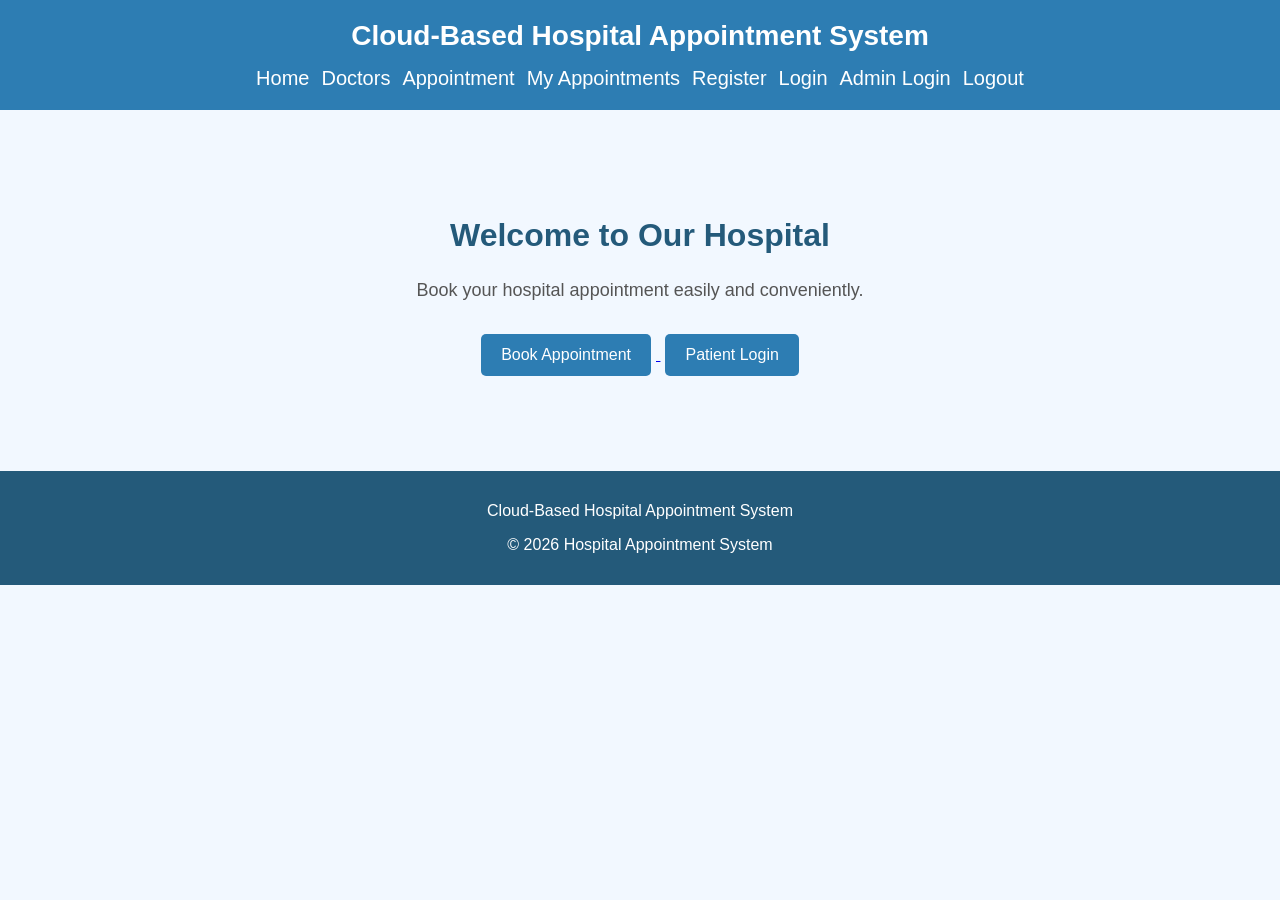
==== index.html @ bdd80bb7 "Add files via upload" ====
<!DOCTYPE html>
<html>

<head>
    <title>Hospital Appointment System</title>
    <link rel="stylesheet" href="/static/style.css">
</head>

<body>

<header>

    <h1>Cloud-Based Hospital Appointment System </h1>

    <nav>

        <a href="/index.html">Home</a>

        <a href="/doctors.html">
            Doctors
        </a>

        <a href="/appointment.html">
            Appointment
        </a>

        <a href="/my_appointments">
            My Appointments
        </a>

        <a href="/register.html">
            Register
        </a>

        <a href="/login.html">
            Login
        </a>

        <a href="/admin_login.html">
            Admin Login
        </a>

        <a href="/logout">
            Logout
        </a>

    </nav>

</header>

<main>

    <h2>Welcome to Our Hospital</h2>

    <p>
        Book your hospital appointment easily and conveniently.
    </p>

    <a href="/appointment.html">
        <button>Book Appointment</button>
    </a>

    <a href="/login.html">
        <button>Patient Login</button>
    </a>

</main>

<footer>

    <p>Cloud-Based Hospital Appointment System</p>

    <p>© 2026 Hospital Appointment System</p>

</footer>

</body>

</html>
---- static/style.css ----
body {
    margin: 0;
    font-family: Arial, sans-serif;
    background-color: #f2f8ff;
}

header {
    background-color: #2d7db3;
    color: white;
    padding: 20px;
    text-align: center;
}

header h1 {
    margin: 0;
    font-size: 28px;
}

nav {
    display: flex;
    justify-content: center;
    gap: 12px;
    flex-wrap: nowrap;
}

nav a {
    text-decoration: none;
    white-space: nowrap;
    font-size: 20px;
}





main {
    text-align: center;
    padding: 80px 20px;
}

main h2 {
    font-size: 32px;
    color: #245a7a;
}

main p {
    font-size: 18px;
    color: #555;
}

button {
    padding: 12px 20px;
    margin: 15px 5px;
    border: none;
    border-radius: 5px;
    background-color: #2d7db3;
    color: white;
    font-size: 16px;
    cursor: pointer;
}

footer {
    background-color: #245a7a;
    color: white;
    text-align: center;
    padding: 15px;
}

table {
    margin: 20px auto;
    border-collapse: collapse;
    background-color: white;
}

th, td {
    border: 1px solid #ccc;
    padding: 10px 20px;
}

th {
    background-color: #2d7db3;
    color: white;
}

header nav a {
    color: white;
}

header nav {
    margin-top: 15px;
}
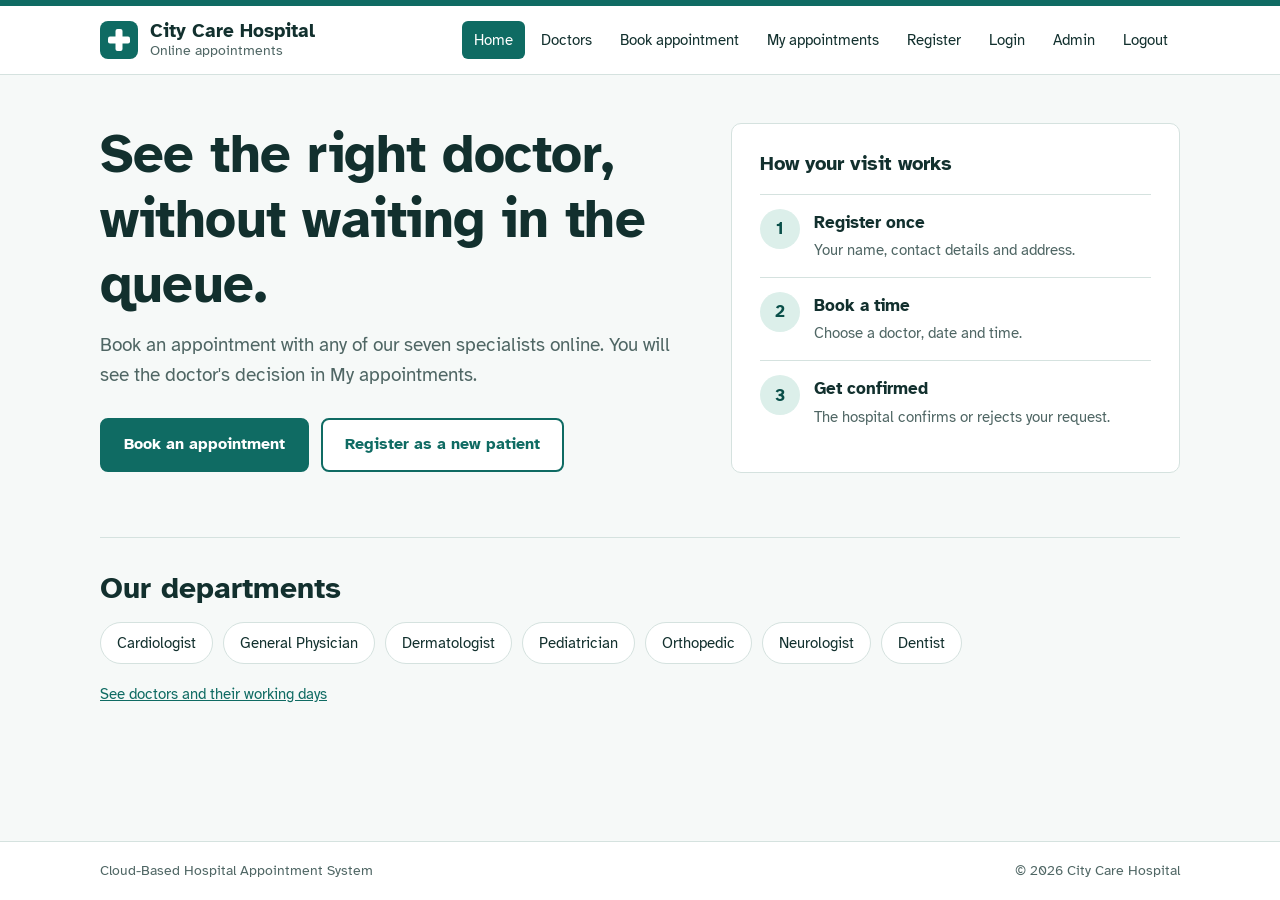
==== commit ff92d9b5: "Add files via upload" ====
--- a/index.html
+++ b/index.html
@@ -1,79 +1,78 @@
-<!DOCTYPE html>
-<html>
-
-<head>
-    <title>Hospital Appointment System</title>
-    <link rel="stylesheet" href="/static/style.css">
-</head>
-
-<body>
-
-<header>
-
-    <h1>Cloud-Based Hospital Appointment System </h1>
-
-    <nav>
-
-        <a href="/index.html">Home</a>
-
-        <a href="/doctors.html">
-            Doctors
-        </a>
-
-        <a href="/appointment.html">
-            Appointment
-        </a>
-
-        <a href="/my_appointments">
-            My Appointments
-        </a>
-
-        <a href="/register.html">
-            Register
-        </a>
-
-        <a href="/login.html">
-            Login
-        </a>
-
-        <a href="/admin_login.html">
-            Admin Login
-        </a>
-
-        <a href="/logout">
-            Logout
-        </a>
-
-    </nav>
-
-</header>
-
-<main>
-
-    <h2>Welcome to Our Hospital</h2>
-
-    <p>
-        Book your hospital appointment easily and conveniently.
-    </p>
-
-    <a href="/appointment.html">
-        <button>Book Appointment</button>
-    </a>
-
-    <a href="/login.html">
-        <button>Patient Login</button>
-    </a>
-
-</main>
-
-<footer>
-
-    <p>Cloud-Based Hospital Appointment System</p>
-
-    <p>© 2026 Hospital Appointment System</p>
-
-</footer>
-
-</body>
-
-</html>+<!DOCTYPE html>
+<html lang="en">
+<head>
+    <meta charset="utf-8">
+    <meta name="viewport" content="width=device-width, initial-scale=1">
+    <title>Home | City Care Hospital</title>
+    <link rel="preconnect" href="https://fonts.googleapis.com">
+    <link rel="preconnect" href="https://fonts.gstatic.com" crossorigin>
+    <link href="https://fonts.googleapis.com/css2?family=Atkinson+Hyperlegible:wght@400;700&display=swap" rel="stylesheet">
+    <link rel="stylesheet" href="/static/style.css">
+</head>
+<body>
+
+<header class="site-header">
+    <div class="inner">
+        <a class="brand" href="/index.html">
+            <span class="cross" aria-hidden="true"></span>
+            <span>City Care Hospital<small>Online appointments</small></span>
+        </a>
+        <nav aria-label="Main">
+            <a href="/index.html" class="active" aria-current="page">Home</a>
+            <a href="/doctors.html">Doctors</a>
+            <a href="/appointment.html">Book appointment</a>
+            <a href="/my_appointments">My appointments</a>
+            <a href="/register.html">Register</a>
+            <a href="/login.html">Login</a>
+            <a href="/admin_login.html">Admin</a>
+            <a href="/logout">Logout</a>
+        </nav>
+    </div>
+</header>
+
+<main>
+
+    <section class="hero">
+        <div>
+            <h1>See the right doctor, without waiting in the queue.</h1>
+            <p class="lead">Book an appointment with any of our seven specialists online. You will see the doctor's decision in My appointments.</p>
+            <div class="actions">
+                <a class="btn" href="/appointment.html">Book an appointment</a>
+                <a class="btn secondary" href="/register.html">Register as a new patient</a>
+            </div>
+        </div>
+
+        <div class="visit-steps">
+            <h3>How your visit works</h3>
+            <ol>
+            <li><div><strong>Register once</strong><span>Your name, contact details and address.</span></div></li>
+            <li><div><strong>Book a time</strong><span>Choose a doctor, date and time.</span></div></li>
+            <li><div><strong>Get confirmed</strong><span>The hospital confirms or rejects your request.</span></div></li>
+            </ol>
+        </div>
+    </section>
+
+    <section class="departments">
+        <h2>Our departments</h2>
+        <ul>
+            <li>Cardiologist</li>
+            <li>General Physician</li>
+            <li>Dermatologist</li>
+            <li>Pediatrician</li>
+            <li>Orthopedic</li>
+            <li>Neurologist</li>
+            <li>Dentist</li>
+        </ul>
+        <p class="form-note"><a href="/doctors.html">See doctors and their working days</a></p>
+    </section>
+</main>
+
+<footer>
+    <div class="inner">
+        <p>Cloud-Based Hospital Appointment System</p>
+        <p>&copy; 2026 City Care Hospital</p>
+    </div>
+</footer>
+
+</body>
+</html>
--- a/static/style.css
+++ b/static/style.css
@@ -1,91 +1,439 @@
-body {
-    margin: 0;
-    font-family: Arial, sans-serif;
-    background-color: #f2f8ff;
-}
-
-header {
-    background-color: #2d7db3;
-    color: white;
-    padding: 20px;
-    text-align: center;
-}
-
-header h1 {
-    margin: 0;
-    font-size: 28px;
-}
-
-nav {
-    display: flex;
-    justify-content: center;
-    gap: 12px;
-    flex-wrap: nowrap;
-}
-
-nav a {
-    text-decoration: none;
-    white-space: nowrap;
-    font-size: 20px;
-}
-
-
-
-
-
-main {
-    text-align: center;
-    padding: 80px 20px;
-}
-
-main h2 {
-    font-size: 32px;
-    color: #245a7a;
-}
-
-main p {
-    font-size: 18px;
-    color: #555;
-}
-
-button {
-    padding: 12px 20px;
-    margin: 15px 5px;
-    border: none;
-    border-radius: 5px;
-    background-color: #2d7db3;
-    color: white;
-    font-size: 16px;
-    cursor: pointer;
-}
-
-footer {
-    background-color: #245a7a;
-    color: white;
-    text-align: center;
-    padding: 15px;
-}
-
-table {
-    margin: 20px auto;
-    border-collapse: collapse;
-    background-color: white;
-}
-
-th, td {
-    border: 1px solid #ccc;
-    padding: 10px 20px;
-}
-
-th {
-    background-color: #2d7db3;
-    color: white;
-}
-
-header nav a {
-    color: white;
-}
-
-header nav {
-    margin-top: 15px;
-}+/* Cloud Hospital Appointment System
+   Look: hospital wayfinding signage. Deep teal, clean white, very legible type. */
+
+:root {
+    --ink: #12302e;        /* main text */
+    --teal: #0f6b63;       /* brand / buttons */
+    --teal-dark: #0a4f49;
+    --mint: #dcefea;       /* soft tint */
+    --paper: #f6f9f8;      /* page background */
+    --line: #d5e2df;       /* borders */
+    --muted: #4f6664;      /* secondary text */
+    --pending: #9a6400;
+    --pending-bg: #fdf1d6;
+    --ok: #17673a;
+    --ok-bg: #dcf3e4;
+    --no: #a3321d;
+    --no-bg: #fbe3dc;
+    --radius: 10px;
+}
+
+* { box-sizing: border-box; }
+
+html { -webkit-text-size-adjust: 100%; }
+
+body {
+    margin: 0;
+    font-family: "Atkinson Hyperlegible", system-ui, sans-serif;
+    font-size: 17px;
+    line-height: 1.6;
+    color: var(--ink);
+    background: var(--paper);
+    min-height: 100vh;
+    display: flex;
+    flex-direction: column;
+}
+
+a { color: var(--teal); }
+
+:focus-visible {
+    outline: 3px solid #f2b134;
+    outline-offset: 2px;
+}
+
+/* ---------- Header ---------- */
+
+.site-header {
+    background: #fff;
+    border-top: 6px solid var(--teal);
+    border-bottom: 1px solid var(--line);
+}
+
+.site-header .inner {
+    max-width: 1120px;
+    margin: 0 auto;
+    padding: 14px 20px;
+    display: flex;
+    align-items: center;
+    justify-content: space-between;
+    gap: 16px;
+    flex-wrap: wrap;
+}
+
+.brand {
+    display: flex;
+    align-items: center;
+    gap: 12px;
+    text-decoration: none;
+    color: var(--ink);
+    font-weight: 700;
+    font-size: 19px;
+    line-height: 1.2;
+}
+
+.brand small {
+    display: block;
+    font-weight: 400;
+    font-size: 14px;
+    color: var(--muted);
+}
+
+/* Medical cross mark */
+.cross {
+    width: 38px;
+    height: 38px;
+    flex: none;
+    background: var(--teal);
+    border-radius: 8px;
+    position: relative;
+}
+.cross::before,
+.cross::after {
+    content: "";
+    position: absolute;
+    background: #fff;
+    border-radius: 2px;
+    left: 50%;
+    top: 50%;
+    transform: translate(-50%, -50%);
+}
+.cross::before { width: 22px; height: 7px; }
+.cross::after  { width: 7px; height: 22px; }
+
+nav {
+    display: flex;
+    flex-wrap: wrap;
+    gap: 4px;
+}
+
+nav a {
+    text-decoration: none;
+    color: var(--ink);
+    font-size: 15px;
+    padding: 7px 12px;
+    border-radius: 6px;
+    white-space: nowrap;
+}
+
+nav a:hover { background: var(--mint); }
+
+nav a.active {
+    background: var(--teal);
+    color: #fff;
+}
+
+/* ---------- Layout ---------- */
+
+main {
+    flex: 1;
+    width: 100%;
+    max-width: 1120px;
+    margin: 0 auto;
+    padding: 48px 20px 64px;
+}
+
+h1, h2, h3 { line-height: 1.2; margin: 0 0 12px; }
+
+h1 { font-size: clamp(34px, 5vw, 54px); letter-spacing: -0.5px; }
+h2 { font-size: 30px; }
+h3 { font-size: 20px; }
+
+.lead {
+    font-size: 19px;
+    color: var(--muted);
+    max-width: 34em;
+    margin: 0 0 28px;
+}
+
+.page-title { margin-bottom: 28px; }
+.page-title p { color: var(--muted); margin: 0; max-width: 40em; }
+
+/* ---------- Home hero ---------- */
+
+.hero {
+    display: grid;
+    grid-template-columns: 1.3fr 1fr;
+    gap: 48px;
+    align-items: center;
+}
+
+.visit-steps {
+    background: #fff;
+    border: 1px solid var(--line);
+    border-radius: var(--radius);
+    padding: 28px;
+}
+
+.visit-steps ol {
+    list-style: none;
+    margin: 0;
+    padding: 0;
+    counter-reset: step;
+}
+
+.visit-steps h3 { margin-bottom: 18px; }
+
+.visit-steps li {
+    counter-increment: step;
+    display: grid;
+    grid-template-columns: 40px 1fr;
+    gap: 14px;
+    padding: 14px 0;
+    border-top: 1px solid var(--line);
+}
+
+.visit-steps li::before {
+    content: counter(step);
+    width: 40px;
+    height: 40px;
+    border-radius: 50%;
+    background: var(--mint);
+    color: var(--teal-dark);
+    font-weight: 700;
+    display: grid;
+    place-items: center;
+}
+
+.visit-steps strong { display: block; }
+.visit-steps span { color: var(--muted); font-size: 15px; }
+
+.departments {
+    margin-top: 64px;
+    padding-top: 32px;
+    border-top: 1px solid var(--line);
+}
+
+.departments ul {
+    list-style: none;
+    padding: 0;
+    margin: 16px 0 0;
+    display: flex;
+    flex-wrap: wrap;
+    gap: 10px;
+}
+
+.departments li {
+    background: #fff;
+    border: 1px solid var(--line);
+    border-radius: 999px;
+    padding: 8px 16px;
+    font-size: 15px;
+}
+
+/* ---------- Buttons ---------- */
+
+button,
+.btn {
+    display: inline-block;
+    font: inherit;
+    font-weight: 700;
+    font-size: 16px;
+    padding: 12px 22px;
+    border-radius: 8px;
+    border: 2px solid var(--teal);
+    background: var(--teal);
+    color: #fff;
+    cursor: pointer;
+    text-decoration: none;
+    transition: background 0.15s;
+}
+
+button:hover,
+.btn:hover { background: var(--teal-dark); border-color: var(--teal-dark); }
+
+.btn.secondary {
+    background: #fff;
+    color: var(--teal);
+}
+.btn.secondary:hover { background: var(--mint); }
+
+.actions {
+    display: flex;
+    flex-wrap: wrap;
+    gap: 12px;
+}
+
+/* ---------- Forms ---------- */
+
+.form-card {
+    background: #fff;
+    border: 1px solid var(--line);
+    border-radius: var(--radius);
+    padding: 32px;
+    max-width: 560px;
+}
+
+.form-card .field { margin-bottom: 18px; }
+
+.form-row {
+    display: grid;
+    grid-template-columns: 1fr 1fr;
+    gap: 16px;
+}
+
+label {
+    display: block;
+    font-weight: 700;
+    font-size: 15px;
+    margin-bottom: 6px;
+}
+
+input,
+select,
+textarea {
+    width: 100%;
+    font: inherit;
+    font-size: 16px;
+    color: var(--ink);
+    padding: 11px 13px;
+    border: 1.5px solid var(--line);
+    border-radius: 8px;
+    background: #fff;
+}
+
+input:focus,
+select:focus,
+textarea:focus {
+    outline: none;
+    border-color: var(--teal);
+    box-shadow: 0 0 0 3px var(--mint);
+}
+
+textarea { min-height: 96px; resize: vertical; }
+
+.form-card button { width: 100%; margin-top: 6px; }
+
+.form-note {
+    margin: 18px 0 0;
+    font-size: 15px;
+    color: var(--muted);
+}
+
+/* ---------- Doctors ---------- */
+
+.doctor-list {
+    list-style: none;
+    padding: 0;
+    margin: 0;
+    display: grid;
+    grid-template-columns: repeat(auto-fill, minmax(300px, 1fr));
+    gap: 16px;
+}
+
+.doctor-list li {
+    background: #fff;
+    border: 1px solid var(--line);
+    border-left: 5px solid var(--teal);
+    border-radius: var(--radius);
+    padding: 20px 22px;
+}
+
+.doctor-list h3 { margin-bottom: 4px; }
+.doctor-list .spec { color: var(--teal-dark); font-weight: 700; margin: 0; }
+.doctor-list .days { color: var(--muted); font-size: 15px; margin: 6px 0 0; }
+
+/* ---------- Tables ---------- */
+
+.table-wrap {
+    background: #fff;
+    border: 1px solid var(--line);
+    border-radius: var(--radius);
+    overflow-x: auto;
+}
+
+table {
+    width: 100%;
+    border-collapse: collapse;
+    font-size: 16px;
+}
+
+th, td {
+    text-align: left;
+    padding: 14px 18px;
+    border-bottom: 1px solid var(--line);
+    white-space: nowrap;
+}
+
+th {
+    background: var(--mint);
+    color: var(--teal-dark);
+    font-size: 14px;
+}
+
+tr:last-child td { border-bottom: none; }
+
+td .btn { padding: 6px 14px; font-size: 14px; }
+td .btn.reject { background: #fff; color: var(--no); border-color: var(--no); }
+td .btn.reject:hover { background: var(--no-bg); }
+
+.status {
+    display: inline-block;
+    padding: 3px 12px;
+    border-radius: 999px;
+    font-size: 14px;
+    font-weight: 700;
+}
+.status-pending   { background: var(--pending-bg); color: var(--pending); }
+.status-confirmed { background: var(--ok-bg); color: var(--ok); }
+.status-rejected  { background: var(--no-bg); color: var(--no); }
+
+.empty {
+    padding: 40px 20px;
+    text-align: center;
+    color: var(--muted);
+}
+
+.below-table { margin-top: 24px; }
+
+/* ---------- Message pages (success / error) ---------- */
+
+.message {
+    max-width: 560px;
+    background: #fff;
+    border: 1px solid var(--line);
+    border-top: 6px solid var(--teal);
+    border-radius: var(--radius);
+    padding: 36px;
+}
+.message.error { border-top-color: var(--no); }
+.message p { color: var(--muted); margin: 0 0 24px; }
+
+/* ---------- Footer ---------- */
+
+footer {
+    border-top: 1px solid var(--line);
+    background: #fff;
+}
+
+footer .inner {
+    max-width: 1120px;
+    margin: 0 auto;
+    padding: 18px 20px;
+    display: flex;
+    justify-content: space-between;
+    flex-wrap: wrap;
+    gap: 8px;
+    font-size: 14px;
+    color: var(--muted);
+}
+
+footer p { margin: 0; }
+
+/* ---------- Small screens ---------- */
+
+@media (max-width: 820px) {
+    .hero { grid-template-columns: 1fr; gap: 32px; }
+    main { padding-top: 32px; }
+}
+
+@media (max-width: 520px) {
+    .form-row { grid-template-columns: 1fr; gap: 0; }
+    .form-card, .message { padding: 22px; }
+    nav a { padding: 6px 9px; font-size: 14px; }
+}
+
+@media (prefers-reduced-motion: reduce) {
+    * { transition: none !important; }
+}
+
+.message h1 { font-size: 32px; }
